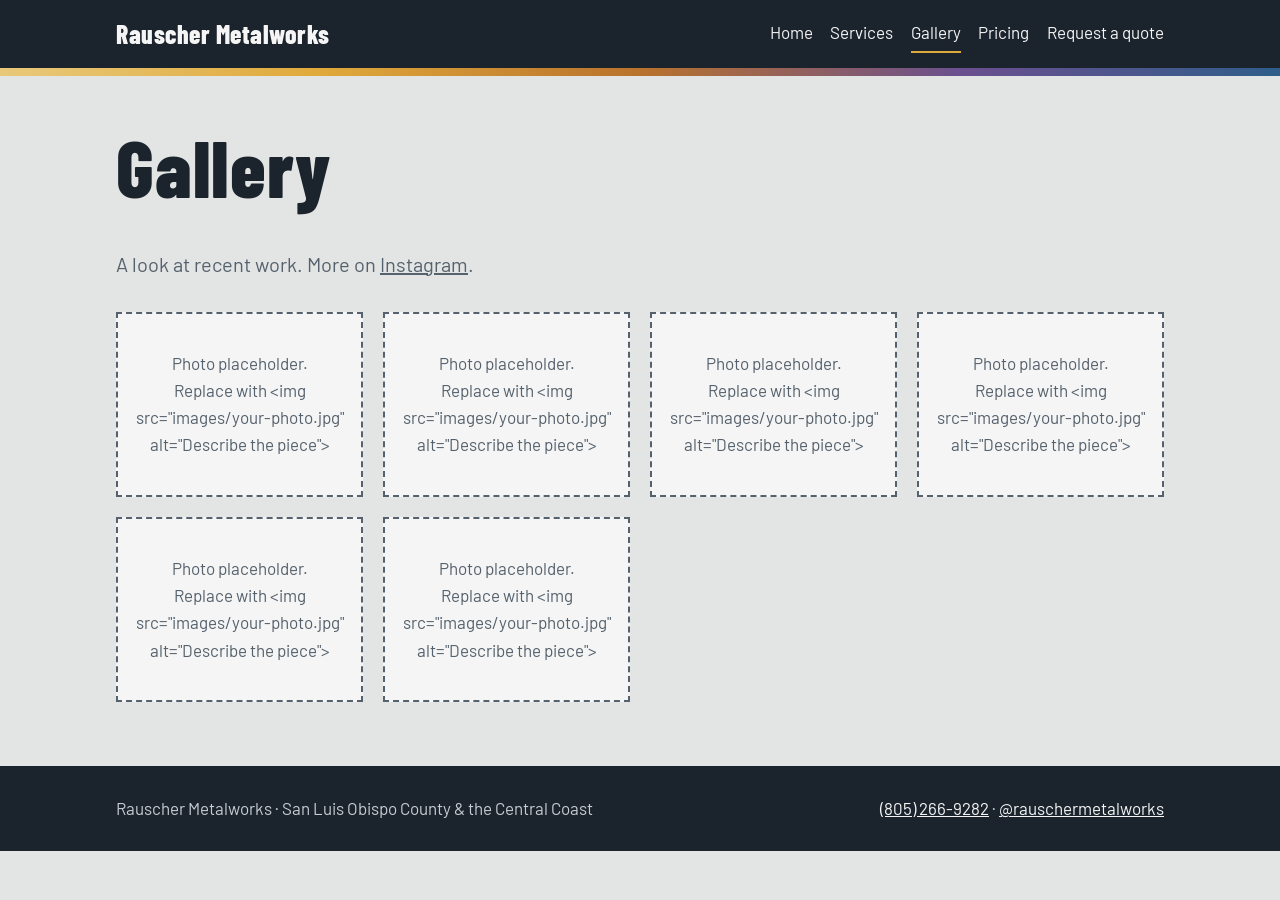
==== gallery.html @ a6e2b61d "Rename rauscher-metalworks/gallery.html to gallery.html" ====
<!DOCTYPE html>
<html lang="en">
<head>
<meta charset="utf-8">
<meta name="viewport" content="width=device-width, initial-scale=1">
<title>Gallery | Rauscher Metalworks</title>
<meta name="description" content="Photos of welding, fabrication and custom work by Rauscher Metalworks.">
<link rel="preconnect" href="https://fonts.googleapis.com"><link rel="preconnect" href="https://fonts.gstatic.com" crossorigin>
<link href="https://fonts.googleapis.com/css2?family=Barlow:wght@400;600&family=Barlow+Condensed:wght@700;800&display=swap" rel="stylesheet">
<link rel="stylesheet" href="css/style.css">
</head>
<body>
<header><div class="wrap"><a class="brand" href="index.html">Rauscher Metalworks</a>
<nav aria-label="Main"><a href="index.html">Home</a><a href="services.html">Services</a><a href="gallery.html" aria-current="page">Gallery</a><a href="pricing.html">Pricing</a><a href="intake.html">Request a quote</a></nav></div><div class="temper"></div></header>
<main><div class="wrap">
<h1>Gallery</h1>
<p class="lead">A look at recent work. More on <a href="https://www.instagram.com/rauschermetalworks/" rel="noopener">Instagram</a>.</p>
<div class="grid">
<div class="tile"><span>Photo placeholder.<br>Replace with &lt;img src="images/your-photo.jpg" alt="Describe the piece"&gt;</span></div>
<div class="tile"><span>Photo placeholder.<br>Replace with &lt;img src="images/your-photo.jpg" alt="Describe the piece"&gt;</span></div>
<div class="tile"><span>Photo placeholder.<br>Replace with &lt;img src="images/your-photo.jpg" alt="Describe the piece"&gt;</span></div>
<div class="tile"><span>Photo placeholder.<br>Replace with &lt;img src="images/your-photo.jpg" alt="Describe the piece"&gt;</span></div>
<div class="tile"><span>Photo placeholder.<br>Replace with &lt;img src="images/your-photo.jpg" alt="Describe the piece"&gt;</span></div>
<div class="tile"><span>Photo placeholder.<br>Replace with &lt;img src="images/your-photo.jpg" alt="Describe the piece"&gt;</span></div>
</div>
</div></main>
<footer><div class="wrap"><span>Rauscher Metalworks &middot; San Luis Obispo County &amp; the Central Coast</span>
<span><a href="tel:+18052669282">(805) 266-9282</a> &middot; <a href="https://www.instagram.com/rauschermetalworks/" rel="noopener">@rauschermetalworks</a></span></div></footer>
</body>
</html>
---- css/style.css ----
:root{--steel:#e3e5e4;--plate:#f4f5f4;--ink:#1b232c;--mute:#55616d;--straw:#e0a93b;--bronze:#b9722c;--violet:#6b4f8f;--blue:#2f5d8a;--max:68rem}
@media(prefers-color-scheme:dark){:root{--steel:#161c22;--plate:#202830;--ink:#e8eaea;--mute:#a2adb7}}
*{box-sizing:border-box}
html{scroll-padding-top:5rem}
body{margin:0;background:var(--steel);color:var(--ink);font:1.0625rem/1.6 "Barlow",system-ui,sans-serif}
h1,h2,h3{font-family:"Barlow Condensed","Arial Narrow",Impact,sans-serif;line-height:1.05;margin:0 0 .5em;letter-spacing:.01em}
h1{font-size:clamp(2.6rem,8vw,5rem);font-weight:800}
h2{font-size:clamp(1.8rem,4vw,2.5rem);font-weight:700}
h3{font-size:1.5rem;font-weight:700}
a{color:inherit}
.wrap{max-width:var(--max);margin:0 auto;padding:0 1.25rem}
header{background:#1b232c;color:#f4f5f4}
header .wrap{display:flex;flex-wrap:wrap;align-items:center;justify-content:space-between;gap:.5rem 1.5rem;padding-top:.9rem;padding-bottom:.9rem}
.brand{font:800 1.6rem "Barlow Condensed",Impact,sans-serif;text-decoration:none;letter-spacing:.02em}
nav{display:flex;flex-wrap:wrap;gap:.25rem 1.1rem}
nav a{text-decoration:none;padding:.3rem 0;border-bottom:2px solid transparent}
nav a:hover,nav a[aria-current]{border-color:var(--straw)}
.temper{height:8px;background:linear-gradient(90deg,#e8c97a,var(--straw) 25%,var(--bronze) 50%,var(--violet) 75%,var(--blue))}
a:focus-visible,button:focus-visible,input:focus-visible,select:focus-visible,textarea:focus-visible{outline:3px solid var(--blue);outline-offset:2px}
main{padding:3rem 0 4rem}
.lead{font-size:1.25rem;max-width:40rem;color:var(--mute)}
.btn{display:inline-block;background:var(--straw);color:#1b232c;font:700 1.15rem "Barlow Condensed",sans-serif;padding:.7rem 1.4rem;border:0;border-radius:2px;text-decoration:none;cursor:pointer}
.btn:hover{background:#eab958}
.btn.alt{background:transparent;color:var(--ink);box-shadow:inset 0 0 0 2px var(--ink)}
.row{display:flex;flex-wrap:wrap;gap:.8rem;margin-top:1.5rem}
.grid{display:grid;grid-template-columns:repeat(auto-fit,minmax(15rem,1fr));gap:1.25rem;margin-top:2rem}
.panel{background:var(--plate);padding:1.4rem;border-left:5px solid var(--bronze)}
.panel p{margin:0;color:var(--mute)}
.tile{aspect-ratio:4/3;background:var(--plate);display:grid;place-items:center;text-align:center;padding:1rem;color:var(--mute);border:2px dashed var(--mute)}
.tile img{width:100%;height:100%;object-fit:cover}
.tile:has(img){padding:0;border:0}
form{display:grid;gap:1.1rem;max-width:36rem;margin-top:2rem}
label{display:grid;gap:.3rem;font-weight:600}
input,select,textarea{font:inherit;padding:.65rem .75rem;border:2px solid var(--mute);border-radius:2px;background:var(--plate);color:var(--ink)}
table{width:100%;border-collapse:collapse;margin-top:1.5rem;background:var(--plate)}
th,td{text-align:left;padding:.85rem 1rem;border-bottom:1px solid var(--steel)}
th{font:700 1.2rem "Barlow Condensed",sans-serif}
.note{color:var(--mute);margin-top:1rem}
footer{background:#1b232c;color:#c5ccd2;padding:1.8rem 0}
footer .wrap{display:flex;flex-wrap:wrap;justify-content:space-between;gap:.6rem 2rem}
footer a{color:#f4f5f4}
@media(prefers-reduced-motion:no-preference){.btn{transition:background .15s}}
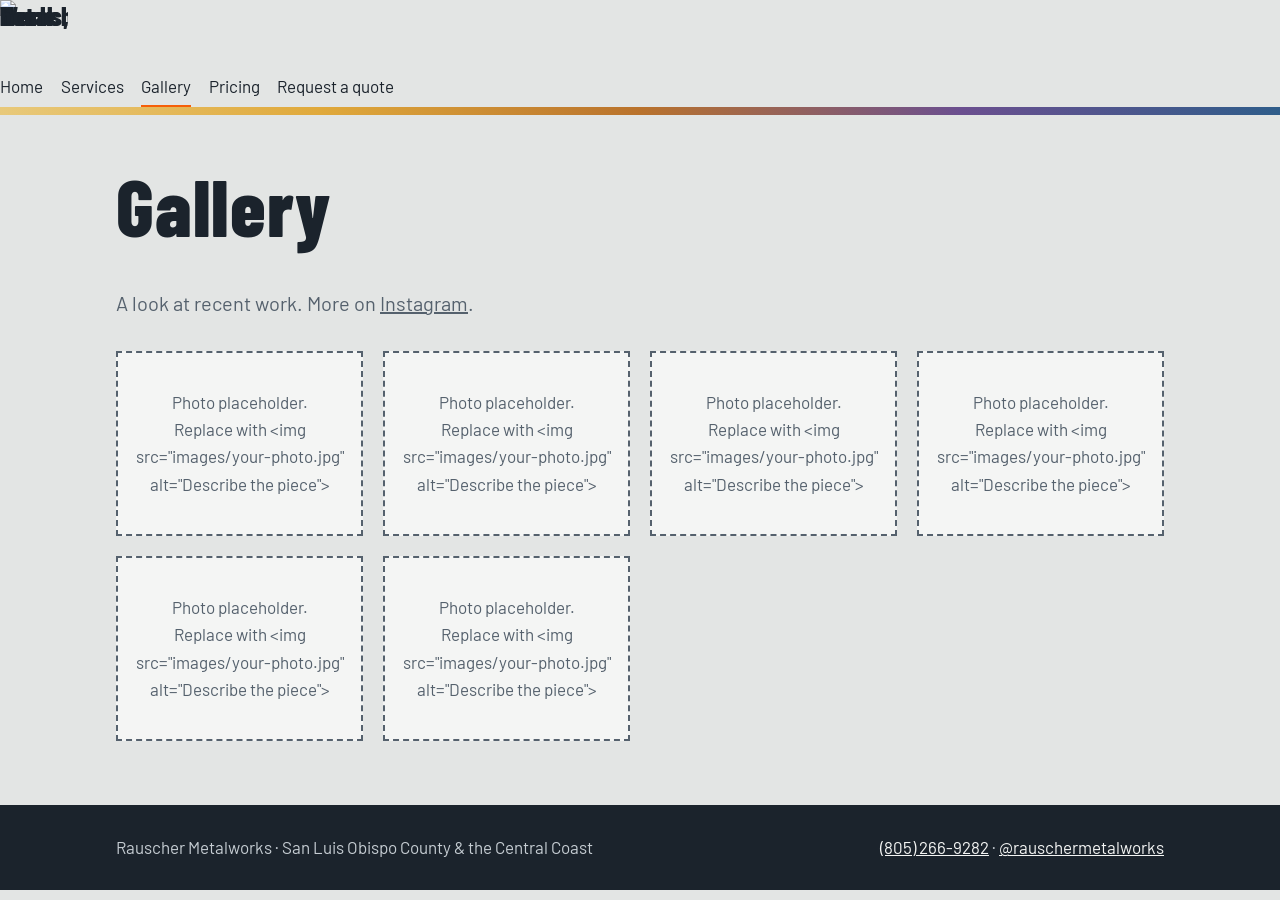
==== commit 9909b290: "Add logo" ====
--- a/gallery.html
+++ b/gallery.html
@@ -7,10 +7,12 @@
 <meta name="description" content="Photos of welding, fabrication and custom work by Rauscher Metalworks.">
 <link rel="preconnect" href="https://fonts.googleapis.com"><link rel="preconnect" href="https://fonts.gstatic.com" crossorigin>
 <link href="https://fonts.googleapis.com/css2?family=Barlow:wght@400;600&family=Barlow+Condensed:wght@700;800&display=swap" rel="stylesheet">
+<link rel="icon" type="image/png" href="images/favicon.png">
+<link rel="apple-touch-icon" href="images/apple-touch-icon.png">
 <link rel="stylesheet" href="css/style.css">
 </head>
 <body>
-<header><div class="wrap"><a class="brand" href="index.html">Rauscher Metalworks</a>
+<a class="brand" href="index.html"><img src="images/logo-white.png" alt="Rauscher Metal Works, home" width="68" height="68"></a>
 <nav aria-label="Main"><a href="index.html">Home</a><a href="services.html">Services</a><a href="gallery.html" aria-current="page">Gallery</a><a href="pricing.html">Pricing</a><a href="intake.html">Request a quote</a></nav></div><div class="temper"></div></header>
 <main><div class="wrap">
 <h1>Gallery</h1>
--- a/css/style.css
+++ b/css/style.css
@@ -40,3 +40,10 @@
 footer .wrap{display:flex;flex-wrap:wrap;justify-content:space-between;gap:.6rem 2rem}
 footer a{color:#f4f5f4}
 @media(prefers-reduced-motion:no-preference){.btn{transition:background .15s}}
+:root{--orange:#f65f09}
+.brand{display:block;line-height:0}
+.brand img{width:68px;height:68px;display:block}
+nav a:hover,nav a[aria-current]{border-color:var(--orange)}
+.btn{background:var(--orange);color:#1b232c}
+.btn:hover{background:var(--orange);filter:brightness(1.1)}
+.btn.alt:hover{background:transparent}
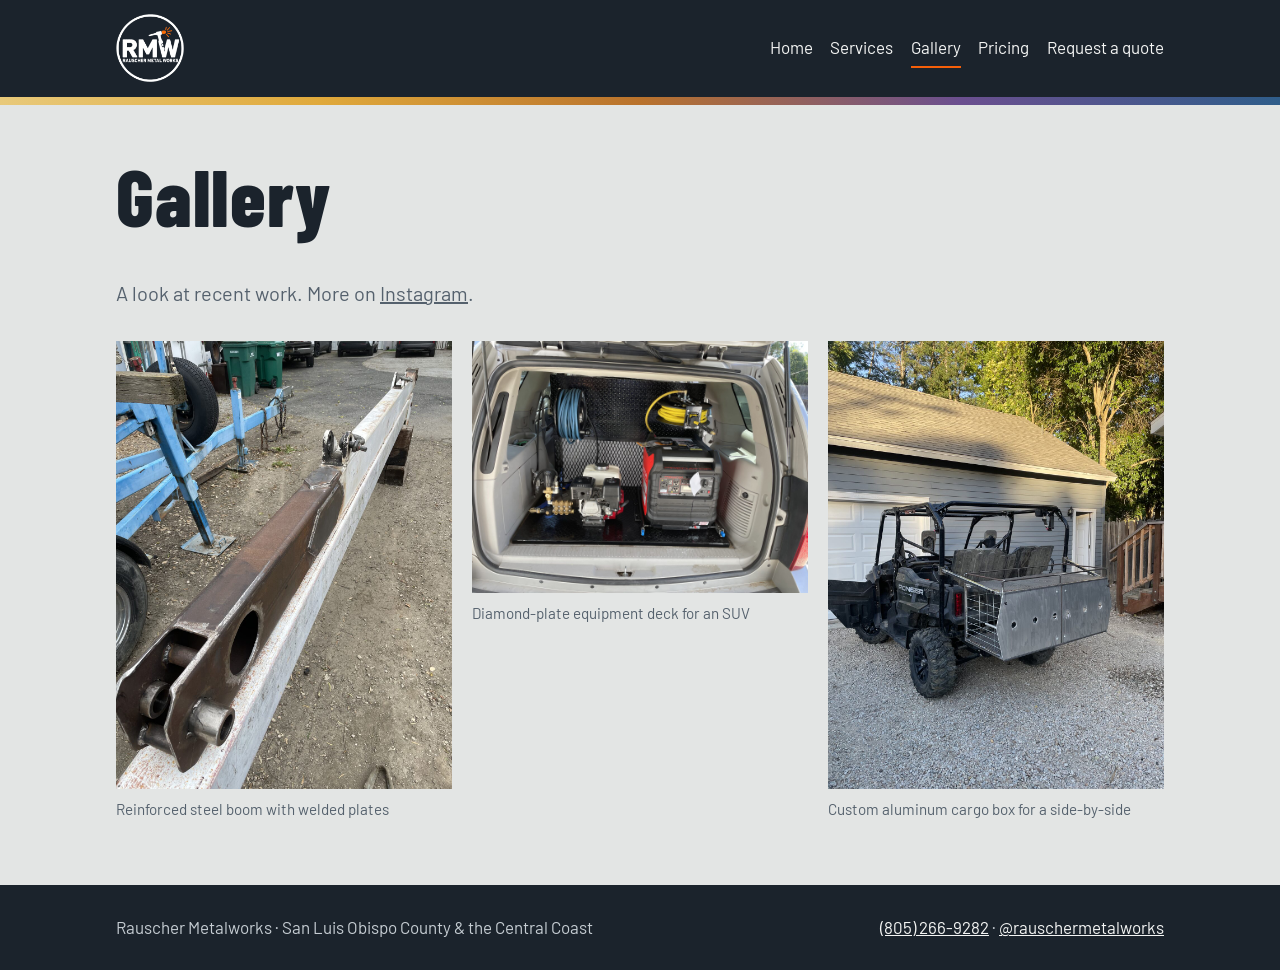
==== commit 4e7c2f7f: "Fix header and add work images" ====
--- a/gallery.html
+++ b/gallery.html
@@ -12,18 +12,15 @@
 <link rel="stylesheet" href="css/style.css">
 </head>
 <body>
-<a class="brand" href="index.html"><img src="images/logo-white.png" alt="Rauscher Metal Works, home" width="68" height="68"></a>
+<header><div class="wrap"><a class="brand" href="index.html"><img src="images/logo-white.png" alt="Rauscher Metal Works, home" width="68" height="68"></a>
 <nav aria-label="Main"><a href="index.html">Home</a><a href="services.html">Services</a><a href="gallery.html" aria-current="page">Gallery</a><a href="pricing.html">Pricing</a><a href="intake.html">Request a quote</a></nav></div><div class="temper"></div></header>
 <main><div class="wrap">
 <h1>Gallery</h1>
 <p class="lead">A look at recent work. More on <a href="https://www.instagram.com/rauschermetalworks/" rel="noopener">Instagram</a>.</p>
-<div class="grid">
-<div class="tile"><span>Photo placeholder.<br>Replace with &lt;img src="images/your-photo.jpg" alt="Describe the piece"&gt;</span></div>
-<div class="tile"><span>Photo placeholder.<br>Replace with &lt;img src="images/your-photo.jpg" alt="Describe the piece"&gt;</span></div>
-<div class="tile"><span>Photo placeholder.<br>Replace with &lt;img src="images/your-photo.jpg" alt="Describe the piece"&gt;</span></div>
-<div class="tile"><span>Photo placeholder.<br>Replace with &lt;img src="images/your-photo.jpg" alt="Describe the piece"&gt;</span></div>
-<div class="tile"><span>Photo placeholder.<br>Replace with &lt;img src="images/your-photo.jpg" alt="Describe the piece"&gt;</span></div>
-<div class="tile"><span>Photo placeholder.<br>Replace with &lt;img src="images/your-photo.jpg" alt="Describe the piece"&gt;</span></div>
+<div class="grid gallery">
+<figure class="shot"><img src="images/work-1.jpg" alt="Reinforced steel boom with welded mounting plates and pin holes" width="1200" height="1600" loading="lazy"><figcaption>Reinforced steel boom with welded plates</figcaption></figure>
+<figure class="shot"><img src="images/work-2.jpg" alt="SUV cargo area fitted with a diamond-plate deck holding a pressure washer, generator and two hose reels" width="1600" height="1200" loading="lazy"><figcaption>Diamond-plate equipment deck for an SUV</figcaption></figure>
+<figure class="shot"><img src="images/work-3.jpg" alt="Custom aluminum cargo box built onto the back of a Honda Pioneer side-by-side" width="1200" height="1600" loading="lazy"><figcaption>Custom aluminum cargo box for a side-by-side</figcaption></figure>
 </div>
 </div></main>
 <footer><div class="wrap"><span>Rauscher Metalworks &middot; San Luis Obispo County &amp; the Central Coast</span>
--- a/css/style.css
+++ b/css/style.css
@@ -1,4 +1,4 @@
-:root{--steel:#e3e5e4;--plate:#f4f5f4;--ink:#1b232c;--mute:#55616d;--straw:#e0a93b;--bronze:#b9722c;--violet:#6b4f8f;--blue:#2f5d8a;--max:68rem}
+:root{--steel:#e3e5e4;--plate:#f4f5f4;--ink:#1b232c;--mute:#55616d;--straw:#e0a93b;--orange:#f65f09;--bronze:#b9722c;--violet:#6b4f8f;--blue:#2f5d8a;--max:68rem}
 @media(prefers-color-scheme:dark){:root{--steel:#161c22;--plate:#202830;--ink:#e8eaea;--mute:#a2adb7}}
 *{box-sizing:border-box}
 html{scroll-padding-top:5rem}
@@ -11,16 +11,16 @@
 .wrap{max-width:var(--max);margin:0 auto;padding:0 1.25rem}
 header{background:#1b232c;color:#f4f5f4}
 header .wrap{display:flex;flex-wrap:wrap;align-items:center;justify-content:space-between;gap:.5rem 1.5rem;padding-top:.9rem;padding-bottom:.9rem}
-.brand{font:800 1.6rem "Barlow Condensed",Impact,sans-serif;text-decoration:none;letter-spacing:.02em}
+.brand{display:block;line-height:0}.brand img{width:68px;height:68px;display:block}
 nav{display:flex;flex-wrap:wrap;gap:.25rem 1.1rem}
 nav a{text-decoration:none;padding:.3rem 0;border-bottom:2px solid transparent}
-nav a:hover,nav a[aria-current]{border-color:var(--straw)}
+nav a:hover,nav a[aria-current]{border-color:var(--orange)}
 .temper{height:8px;background:linear-gradient(90deg,#e8c97a,var(--straw) 25%,var(--bronze) 50%,var(--violet) 75%,var(--blue))}
 a:focus-visible,button:focus-visible,input:focus-visible,select:focus-visible,textarea:focus-visible{outline:3px solid var(--blue);outline-offset:2px}
 main{padding:3rem 0 4rem}
 .lead{font-size:1.25rem;max-width:40rem;color:var(--mute)}
-.btn{display:inline-block;background:var(--straw);color:#1b232c;font:700 1.15rem "Barlow Condensed",sans-serif;padding:.7rem 1.4rem;border:0;border-radius:2px;text-decoration:none;cursor:pointer}
-.btn:hover{background:#eab958}
+.btn{display:inline-block;background:var(--orange);color:#1b232c;font:700 1.15rem "Barlow Condensed",sans-serif;padding:.7rem 1.4rem;border:0;border-radius:2px;text-decoration:none;cursor:pointer}
+.btn:hover{filter:brightness(1.1)}
 .btn.alt{background:transparent;color:var(--ink);box-shadow:inset 0 0 0 2px var(--ink)}
 .row{display:flex;flex-wrap:wrap;gap:.8rem;margin-top:1.5rem}
 .grid{display:grid;grid-template-columns:repeat(auto-fit,minmax(15rem,1fr));gap:1.25rem;margin-top:2rem}
@@ -40,10 +40,8 @@
 footer .wrap{display:flex;flex-wrap:wrap;justify-content:space-between;gap:.6rem 2rem}
 footer a{color:#f4f5f4}
 @media(prefers-reduced-motion:no-preference){.btn{transition:background .15s}}
-:root{--orange:#f65f09}
-.brand{display:block;line-height:0}
-.brand img{width:68px;height:68px;display:block}
-nav a:hover,nav a[aria-current]{border-color:var(--orange)}
-.btn{background:var(--orange);color:#1b232c}
-.btn:hover{background:var(--orange);filter:brightness(1.1)}
-.btn.alt:hover{background:transparent}
+
+.gallery{align-items:start}
+.shot{margin:0}
+.shot img{width:100%;height:auto;display:block}
+.shot figcaption{color:var(--mute);padding:.5rem 0 0;font-size:.95rem}
